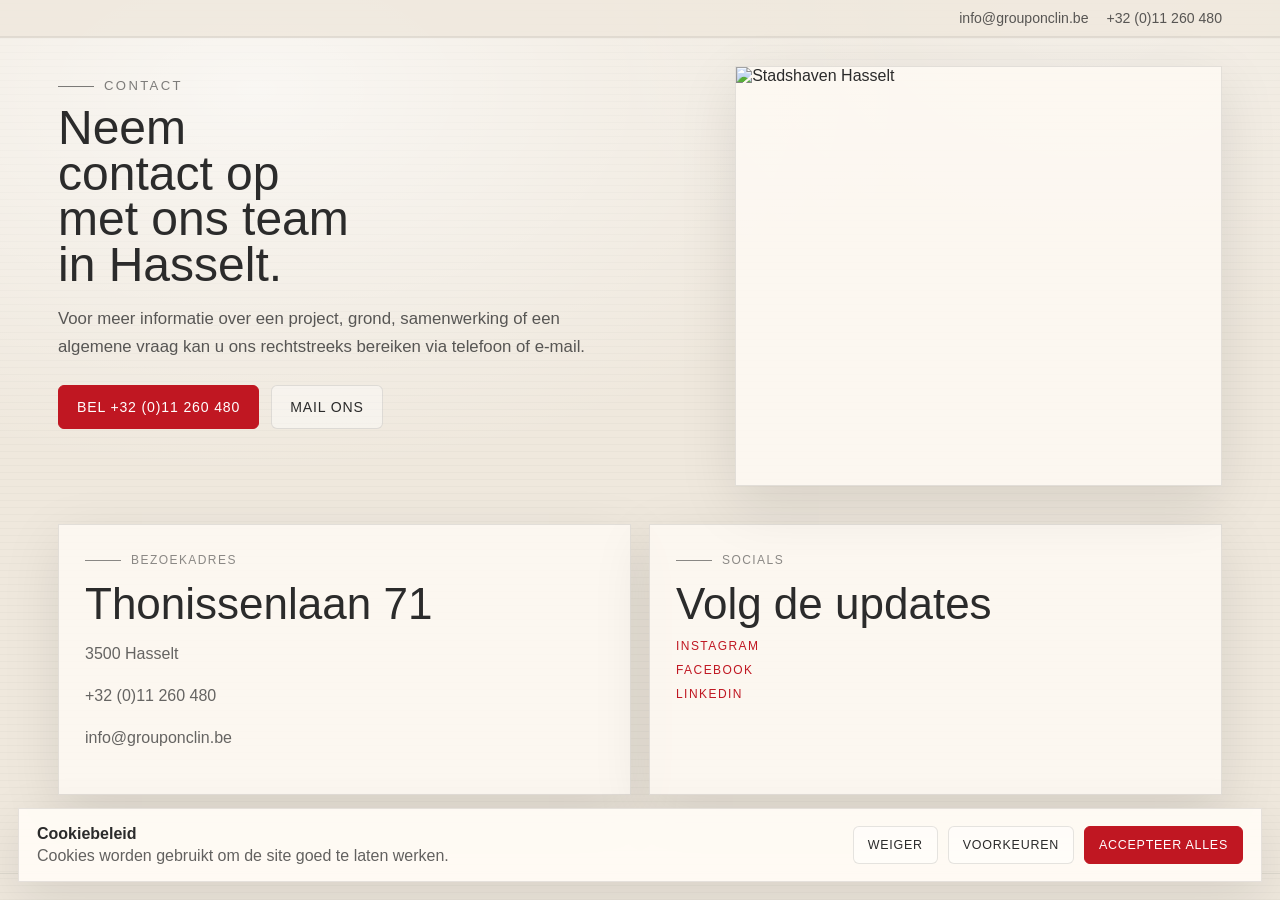
==== contact.html @ 8a29d57d "Rebuild Chateaux Real Estate site" ====
<!doctype html>
<html lang="nl-BE">
  <head>
    <meta charset="utf-8" />
    <meta name="viewport" content="width=device-width, initial-scale=1" />
    <title>Contact — CHATEAUX REAL ESTATE</title>
    <meta
      name="description"
      content="Contacteer Chateaux Real Estate voor meer informatie over projecten, grond of algemene vastgoedvragen."
    />
    <link rel="canonical" href="./contact.html" />
    <link rel="stylesheet" href="./styles.css" />
  </head>
  <body data-page="contact" data-active-nav="contact">
    <div class="announcement">
      <div class="container announcement__inner">
        <a href="mailto:info@grouponclin.be">info@grouponclin.be</a>
        <a href="tel:+3211260480">+32 (0)11 260 480</a>
      </div>
    </div>
    <header class="site-header" id="site-header"></header>
    <main class="site-main">
      <section class="page-hero">
        <div class="container page-hero__grid">
          <div class="page-hero__copy">
            <p class="eyebrow">Contact</p>
            <h1>Neem contact op met ons team in Hasselt.</h1>
            <p class="lead">
              Voor meer informatie over een project, grond, samenwerking of een
              algemene vraag kan u ons rechtstreeks bereiken via telefoon of e-mail.
            </p>
            <div class="button-row">
              <a class="btn btn--primary" href="tel:+3211260480">Bel +32 (0)11 260 480</a>
              <a class="btn btn--secondary" href="mailto:info@grouponclin.be">Mail ons</a>
            </div>
          </div>
          <div class="page-hero__panel panel">
            <img
              src="https://images.squarespace-cdn.com/content/v1/66a1eaeaa923c50bf4382099/636da066-40f8-4a35-ae62-55ac0c0d0e0d/Chateaux+real+estate+%289+van+86%29.jpg"
              alt="Stadshaven Hasselt"
            />
          </div>
        </div>
      </section>

      <section class="section">
        <div class="container contact-grid">
          <article class="contact-card">
            <p class="eyebrow">Bezoekadres</p>
            <h2>Thonissenlaan 71</h2>
            <p>3500 Hasselt</p>
            <p><a href="tel:+3211260480">+32 (0)11 260 480</a></p>
            <p><a href="mailto:info@grouponclin.be">info@grouponclin.be</a></p>
          </article>
          <article class="contact-card">
            <p class="eyebrow">Socials</p>
            <h2>Volg de updates</h2>
            <div class="social-list">
              <a href="https://www.instagram.com/grouponclin/" target="_blank" rel="noreferrer">Instagram</a>
              <a href="https://www.facebook.com/ChateauxRealEstate.Hasselt" target="_blank" rel="noreferrer">Facebook</a>
              <a href="https://www.linkedin.com/company/chateaux-real-estate/" target="_blank" rel="noreferrer">LinkedIn</a>
            </div>
          </article>
        </div>
      </section>
    </main>
    <footer class="site-footer" id="site-footer"></footer>
    <div class="cookie-banner" id="cookie-banner" hidden>
      <div class="cookie-banner__copy">
        <strong>Cookiebeleid</strong>
        <p>Cookies worden gebruikt om de site goed te laten werken.</p>
      </div>
      <div class="cookie-banner__actions">
        <button class="btn btn--secondary btn--small" type="button" data-cookie="decline">Weiger</button>
        <button class="btn btn--secondary btn--small" type="button" data-cookie="manage">Voorkeuren</button>
        <button class="btn btn--primary btn--small" type="button" data-cookie="accept">Accepteer alles</button>
      </div>
    </div>
    <script src="./script.js"></script>
  </body>
</html>
---- styles.css ----
:root {
  color-scheme: light;
  --bg: #efe8dd;
  --ink: #2b2b2b;
  --muted: #6a645b;
  --accent: #c01722;
  --accent-soft: rgba(192, 23, 34, 0.12);
  --surface: rgba(255, 251, 245, 0.82);
  --surface-strong: rgba(255, 255, 255, 0.92);
  --line: rgba(43, 43, 43, 0.12);
  --shadow: 0 18px 55px rgba(0, 0, 0, 0.1);
  --max: 1200px;
  --radius: 6px;
}

*,
*::before,
*::after {
  box-sizing: border-box;
}

html {
  scroll-behavior: smooth;
}

body {
  margin: 0;
  min-height: 100vh;
  color: var(--ink);
  background:
    radial-gradient(1200px 700px at 20% 10%, rgba(255, 255, 255, 0.65), transparent 55%),
    radial-gradient(900px 650px at 85% 0%, rgba(255, 255, 255, 0.35), transparent 55%),
    repeating-linear-gradient(
      0deg,
      rgba(0, 0, 0, 0.025) 0,
      rgba(0, 0, 0, 0.025) 1px,
      transparent 1px,
      transparent 7px
    ),
    var(--bg);
  font-family: "Helvetica Neue", Helvetica, Arial, sans-serif;
  overflow-x: hidden;
}

a {
  color: inherit;
  text-decoration: none;
}

img {
  display: block;
  width: 100%;
}

.container {
  max-width: var(--max);
  margin: 0 auto;
  padding-inline: 18px;
}

.announcement {
  border-bottom: 1px solid rgba(43, 43, 43, 0.08);
  background: rgba(239, 232, 221, 0.82);
}

.announcement__inner {
  display: flex;
  justify-content: flex-end;
  gap: 18px;
  padding: 10px 18px;
  font-size: 0.88rem;
  color: rgba(43, 43, 43, 0.78);
}

.site-header {
  position: relative;
  z-index: 10;
  border-bottom: 1px solid rgba(43, 43, 43, 0.08);
  background: rgba(239, 232, 221, 0.7);
  backdrop-filter: blur(10px);
}

.site-header__inner {
  display: flex;
  align-items: center;
  justify-content: space-between;
  gap: 24px;
  padding: 14px 18px;
}

.brand {
  display: inline-flex;
  align-items: center;
  gap: 14px;
}

.brand img {
  width: auto;
  height: 58px;
}

.brand__text {
  display: grid;
  line-height: 1.05;
}

.brand__text strong {
  font-size: 1rem;
  letter-spacing: 0.08em;
  text-transform: uppercase;
}

.brand__text span {
  margin-top: 3px;
  font-size: 0.82rem;
  color: var(--muted);
}

.nav {
  display: flex;
  align-items: center;
  gap: 24px;
}

.nav__link {
  position: relative;
  padding-bottom: 2px;
  text-transform: uppercase;
  letter-spacing: 0.08em;
  font-size: 0.82rem;
  color: rgba(43, 43, 43, 0.88);
}

.nav__link::after {
  content: "";
  position: absolute;
  left: 0;
  bottom: -2px;
  width: 100%;
  height: 1px;
  background: currentColor;
  transform: scaleX(0);
  transform-origin: left;
  transition: transform 180ms ease;
}

.nav__link:hover::after,
.nav__link:focus-visible::after,
.nav__link.is-active::after {
  transform: scaleX(1);
}

.header-actions {
  display: flex;
  align-items: center;
  gap: 12px;
}

.social-icons {
  display: flex;
  align-items: center;
  gap: 10px;
}

.social-icons a {
  width: 34px;
  height: 34px;
  display: grid;
  place-items: center;
  border: 1px solid var(--line);
  background: rgba(255, 255, 255, 0.4);
}

.menu-toggle {
  display: none;
  border: 1px solid var(--line);
  background: rgba(255, 255, 255, 0.4);
  padding: 10px 12px;
  cursor: pointer;
}

.menu-panel {
  display: none;
  border-top: 1px solid var(--line);
  background: rgba(239, 232, 221, 0.95);
}

.menu-panel.is-open {
  display: block;
}

.menu-panel__inner {
  display: grid;
  gap: 14px;
  padding: 18px;
}

.menu-panel__links {
  display: grid;
  gap: 14px;
}

.menu-panel__links a {
  text-transform: uppercase;
  letter-spacing: 0.08em;
  font-size: 0.85rem;
}

.site-main {
  padding-bottom: 34px;
}

.hero,
.page-hero,
.project-hero {
  padding: 28px 0 10px;
}

.hero__grid,
.page-hero__grid,
.project-hero__grid {
  display: grid;
  grid-template-columns: minmax(0, 1.2fr) minmax(320px, 0.9fr);
  gap: 28px;
  align-items: stretch;
}

.hero__copy,
.page-hero__copy,
.project-hero__copy {
  padding-top: 12px;
}

.eyebrow {
  margin: 0 0 12px;
  text-transform: uppercase;
  letter-spacing: 0.18em;
  font-size: 0.82rem;
  color: rgba(43, 43, 43, 0.6);
}

.eyebrow::before {
  content: "";
  display: inline-block;
  width: 36px;
  height: 1px;
  margin-right: 10px;
  vertical-align: middle;
  background: currentColor;
}

h1,
h2,
h3,
blockquote {
  margin: 0;
  font-weight: 400;
  line-height: 0.95;
}

h1 {
  max-width: 11ch;
  font-size: clamp(42px, 6vw, 48px);
}

h2 {
  font-size: clamp(28px, 3.6vw, 44px);
}

h3 {
  font-size: 26px;
}

.lead {
  max-width: 62ch;
  margin: 18px 0 0;
  font-size: 1.05rem;
  line-height: 1.65;
  color: rgba(43, 43, 43, 0.78);
}

.button-row {
  display: flex;
  flex-wrap: wrap;
  gap: 12px;
  margin-top: 24px;
}

.btn {
  display: inline-flex;
  align-items: center;
  justify-content: center;
  min-height: 44px;
  padding: 12px 18px;
  border: 1px solid transparent;
  border-radius: var(--radius);
  font-size: 0.88rem;
  letter-spacing: 0.06em;
  text-transform: uppercase;
  transition:
    transform 180ms ease,
    background 180ms ease,
    border-color 180ms ease,
    color 180ms ease;
  cursor: pointer;
}

.btn:hover,
.btn:focus-visible {
  transform: translateY(-1px);
}

.btn--primary {
  color: #fff;
  background: var(--accent);
  border-color: var(--accent);
}

.btn--secondary {
  color: var(--ink);
  background: rgba(255, 255, 255, 0.42);
  border-color: var(--line);
}

.btn--small {
  min-height: 38px;
  padding: 10px 14px;
  font-size: 0.78rem;
}

.hero__meta {
  display: grid;
  grid-template-columns: repeat(3, minmax(0, 1fr));
  gap: 14px;
  margin-top: 28px;
}

.hero__meta div,
.stat,
.info-card,
.text-card,
.quote-card,
.contact-card,
.detail-card,
.legal-article,
.cta-panel,
.panel {
  border: 1px solid var(--line);
  background: var(--surface);
  box-shadow: var(--shadow);
}

.hero__meta div {
  padding: 14px 16px;
}

.hero__meta span,
.stat span,
.project-meta span,
.social-list a,
.detail-card .eyebrow,
.contact-card .eyebrow,
.info-card .eyebrow,
.text-card .eyebrow,
.quote-card .eyebrow {
  display: block;
  text-transform: uppercase;
  letter-spacing: 0.12em;
  font-size: 0.75rem;
  color: rgba(43, 43, 43, 0.54);
}

.hero__meta strong {
  display: block;
  margin-top: 6px;
  font-weight: 400;
  line-height: 1.35;
}

.panel {
  position: relative;
  overflow: hidden;
  min-height: 420px;
}

.panel img {
  width: 100%;
  height: 100%;
  object-fit: cover;
}

.panel__badge {
  position: absolute;
  top: 16px;
  right: 16px;
  padding: 8px 12px;
  border: 1px solid rgba(43, 43, 43, 0.12);
  background: rgba(255, 255, 255, 0.82);
  text-transform: uppercase;
  letter-spacing: 0.12em;
  font-size: 0.75rem;
}

.panel__caption {
  position: absolute;
  left: 16px;
  right: 16px;
  bottom: 16px;
  padding: 16px 18px;
  border: 1px solid rgba(43, 43, 43, 0.12);
  background: rgba(239, 232, 221, 0.84);
}

.panel__caption strong {
  display: block;
  margin-bottom: 4px;
  font-size: 1rem;
}

.strip {
  margin-top: 18px;
}

.strip__grid {
  display: grid;
  grid-template-columns: repeat(3, minmax(0, 1fr));
  gap: 16px;
}

.stat {
  display: flex;
  align-items: center;
  justify-content: space-between;
  gap: 18px;
  padding: 18px 20px;
}

.stat strong {
  font-size: 2rem;
  font-weight: 400;
  color: var(--accent);
}

.section {
  padding: 28px 0;
}

.section__heading {
  display: flex;
  align-items: flex-end;
  justify-content: space-between;
  gap: 20px;
  margin-bottom: 18px;
}

.section__heading h2 {
  max-width: 14ch;
}

.text-link {
  color: var(--accent);
  text-transform: uppercase;
  letter-spacing: 0.1em;
  font-size: 0.8rem;
}

.card-grid,
.project-list {
  display: grid;
  grid-template-columns: repeat(3, minmax(0, 1fr));
  gap: 18px;
}

.project-card {
  display: block;
}

.project-card__media {
  position: relative;
  aspect-ratio: 3 / 2;
  overflow: hidden;
  background: rgba(255, 255, 255, 0.4);
}

.project-card__media img {
  width: 100%;
  height: 100%;
  object-fit: cover;
  transition: transform 250ms ease;
}

.project-card:hover .project-card__media img,
.project-card:focus-visible .project-card__media img {
  transform: scale(1.05);
}

.project-card__badge {
  position: absolute;
  top: 14px;
  right: 14px;
  padding: 7px 11px;
  border: 1px solid rgba(43, 43, 43, 0.14);
  background: rgba(255, 255, 255, 0.82);
  text-transform: uppercase;
  letter-spacing: 0.1em;
  font-size: 0.72rem;
}

.project-card__body {
  padding-top: 14px;
}

.project-card__body h3 {
  font-size: 1.45rem;
  margin-bottom: 6px;
}

.project-card__body p {
  margin: 0;
  color: rgba(43, 43, 43, 0.72);
  line-height: 1.55;
}

.cta-panel,
.info-card,
.text-card,
.quote-card,
.contact-card,
.detail-card,
.legal-article {
  padding: 26px;
}

.cta-panel {
  display: flex;
  align-items: flex-end;
  justify-content: space-between;
  gap: 24px;
}

.cta-panel__copy {
  max-width: 66ch;
}

.cta-panel__copy p {
  color: rgba(43, 43, 43, 0.72);
  line-height: 1.6;
}

.info-grid,
.text-grid,
.quote-grid,
.contact-grid,
.project-detail-grid {
  display: grid;
  grid-template-columns: repeat(2, minmax(0, 1fr));
  gap: 18px;
}

.text-grid {
  grid-template-columns: repeat(3, minmax(0, 1fr));
}

.info-card p,
.text-card p,
.quote-card p,
.contact-card p,
.detail-card p,
.legal-article p {
  line-height: 1.65;
  color: rgba(43, 43, 43, 0.72);
}

.quote-card blockquote {
  margin-top: 12px;
  font-size: clamp(1.6rem, 3vw, 2.4rem);
  line-height: 1.08;
}

.quote-card--image {
  padding: 0;
  overflow: hidden;
  min-height: 320px;
}

.quote-card--image img {
  width: 100%;
  height: 100%;
  object-fit: cover;
}

.social-list {
  display: grid;
  gap: 10px;
  margin-top: 14px;
}

.social-list a {
  color: var(--accent);
}

.page-hero--narrow .container {
  max-width: 900px;
}

.gallery-rail {
  display: grid;
  grid-auto-flow: column;
  grid-auto-columns: minmax(220px, 1fr);
  gap: 14px;
  overflow-x: auto;
  padding-bottom: 6px;
  scrollbar-width: thin;
}

.gallery-card {
  position: relative;
  min-height: 220px;
  overflow: hidden;
  border: 1px solid var(--line);
  background: rgba(255, 255, 255, 0.35);
}

.gallery-card img {
  width: 100%;
  height: 100%;
  object-fit: cover;
  transition: transform 250ms ease;
}

.gallery-card:hover img {
  transform: scale(1.05);
}

.gallery-card__label {
  position: absolute;
  left: 12px;
  bottom: 12px;
  padding: 6px 10px;
  background: rgba(255, 255, 255, 0.84);
  border: 1px solid rgba(43, 43, 43, 0.12);
  text-transform: uppercase;
  letter-spacing: 0.08em;
  font-size: 0.72rem;
}

.gallery-rail--detail {
  grid-auto-columns: minmax(260px, 1fr);
}

.project-meta {
  display: flex;
  flex-wrap: wrap;
  gap: 12px;
  margin-top: 18px;
}

.project-meta__item {
  border: 1px solid var(--line);
  background: rgba(255, 255, 255, 0.45);
  padding: 12px 14px;
  min-width: 150px;
}

.project-meta__item strong {
  display: block;
  margin-top: 6px;
  font-weight: 400;
}

.project-hero__panel {
  min-height: 400px;
}

.cookie-banner {
  position: fixed;
  left: 18px;
  right: 18px;
  bottom: 18px;
  z-index: 40;
  display: flex;
  align-items: center;
  justify-content: space-between;
  gap: 20px;
  padding: 16px 18px;
  border: 1px solid var(--line);
  background: rgba(255, 251, 245, 0.95);
  box-shadow: var(--shadow);
}

.cookie-banner__copy strong {
  display: block;
  margin-bottom: 4px;
}

.cookie-banner__copy p {
  margin: 0;
  color: rgba(43, 43, 43, 0.74);
}

.cookie-banner__actions {
  display: flex;
  flex-wrap: wrap;
  gap: 10px;
}

.site-footer {
  margin-top: 16px;
  border-top: 1px solid rgba(43, 43, 43, 0.08);
  background: rgba(239, 232, 221, 0.78);
}

.site-footer__inner {
  display: grid;
  grid-template-columns: repeat(4, minmax(0, 1fr));
  gap: 18px;
  padding: 28px 18px;
}

.site-footer__column strong {
  display: block;
  margin-bottom: 10px;
  text-transform: uppercase;
  letter-spacing: 0.08em;
  font-size: 0.8rem;
}

.site-footer__column a,
.site-footer__column p {
  display: block;
  margin: 0 0 8px;
  color: rgba(43, 43, 43, 0.78);
  line-height: 1.6;
}

.site-footer__bottom {
  padding: 0 18px 24px;
  color: rgba(43, 43, 43, 0.62);
  font-size: 0.88rem;
}

.legal-article h2 {
  margin-top: 20px;
  margin-bottom: 8px;
  font-size: 1.35rem;
  line-height: 1.15;
}

.legal-article p {
  max-width: 75ch;
}

@media (max-width: 1080px) {
  .hero__grid,
  .page-hero__grid,
  .project-hero__grid {
    grid-template-columns: 1fr;
  }

  .card-grid,
  .project-list,
  .text-grid,
  .info-grid,
  .quote-grid,
  .contact-grid,
  .project-detail-grid,
  .site-footer__inner,
  .strip__grid,
  .hero__meta {
    grid-template-columns: 1fr 1fr;
  }

  .cta-panel {
    flex-direction: column;
    align-items: flex-start;
  }
}

@media (max-width: 760px) {
  .announcement__inner {
    justify-content: flex-start;
    flex-wrap: wrap;
  }

  .nav,
  .header-actions .social-icons,
  .header-actions .btn {
    display: none;
  }

  .menu-toggle {
    display: inline-flex;
  }

  .site-header__inner {
    align-items: center;
  }

  .hero__meta,
  .strip__grid,
  .card-grid,
  .project-list,
  .text-grid,
  .info-grid,
  .quote-grid,
  .contact-grid,
  .project-detail-grid,
  .site-footer__inner {
    grid-template-columns: 1fr;
  }

  .section__heading {
    align-items: flex-start;
    flex-direction: column;
  }

  .cookie-banner {
    left: 12px;
    right: 12px;
    bottom: 12px;
    flex-direction: column;
    align-items: flex-start;
  }
}
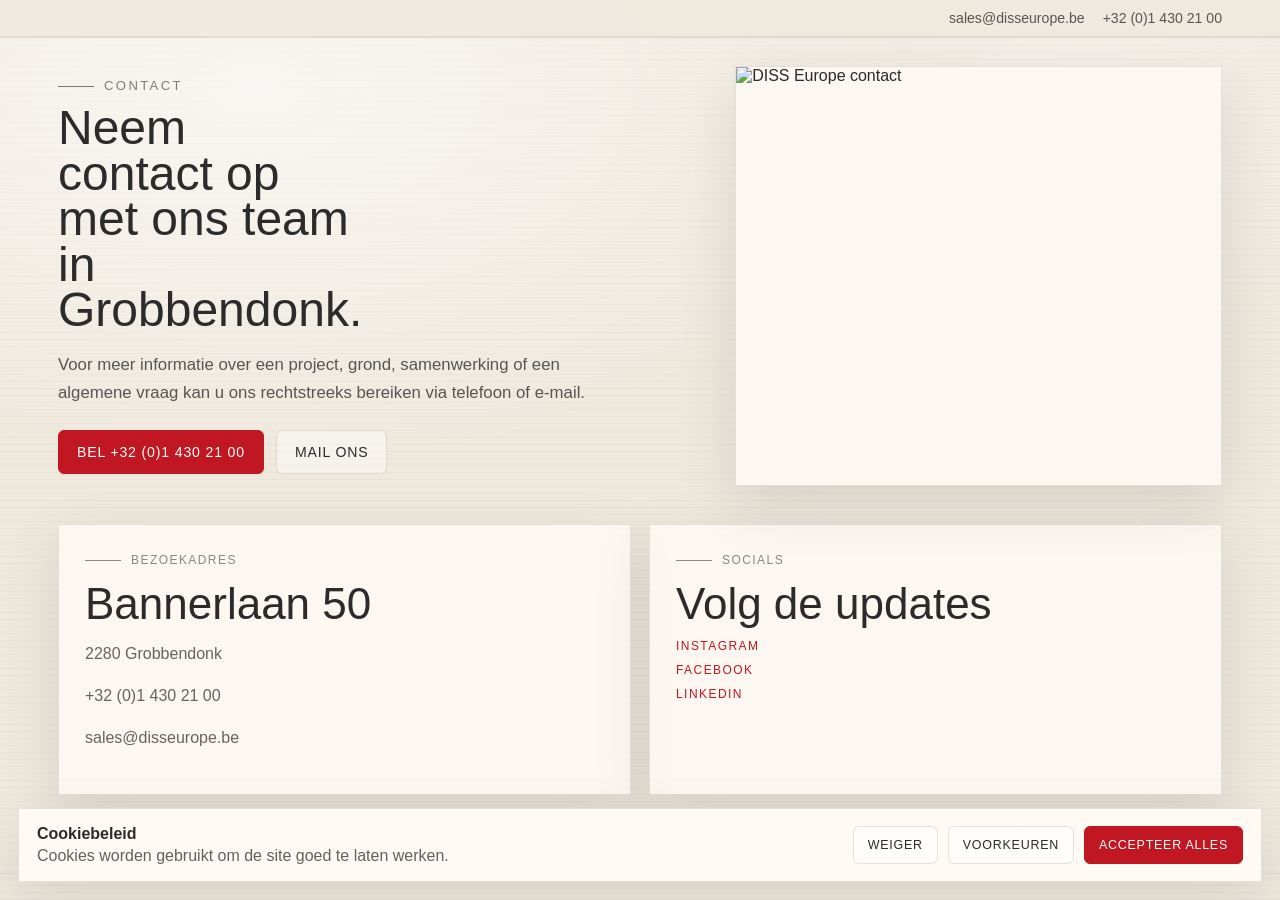
==== commit 55825049: "Update contact details" ====
--- a/contact.html
+++ b/contact.html
@@ -14,8 +14,8 @@
   <body data-page="contact" data-active-nav="contact">
     <div class="announcement">
       <div class="container announcement__inner">
-        <a href="mailto:info@grouponclin.be">info@grouponclin.be</a>
-        <a href="tel:+3211260480">+32 (0)11 260 480</a>
+        <a href="mailto:sales@disseurope.be">sales@disseurope.be</a>
+        <a href="tel:+3214302100">+32 (0)1 430 21 00</a>
       </div>
     </div>
     <header class="site-header" id="site-header"></header>
@@ -24,20 +24,20 @@
         <div class="container page-hero__grid">
           <div class="page-hero__copy">
             <p class="eyebrow">Contact</p>
-            <h1>Neem contact op met ons team in Hasselt.</h1>
+            <h1>Neem contact op met ons team in Grobbendonk.</h1>
             <p class="lead">
               Voor meer informatie over een project, grond, samenwerking of een
               algemene vraag kan u ons rechtstreeks bereiken via telefoon of e-mail.
             </p>
             <div class="button-row">
-              <a class="btn btn--primary" href="tel:+3211260480">Bel +32 (0)11 260 480</a>
-              <a class="btn btn--secondary" href="mailto:info@grouponclin.be">Mail ons</a>
+              <a class="btn btn--primary" href="tel:+3214302100">Bel +32 (0)1 430 21 00</a>
+              <a class="btn btn--secondary" href="mailto:sales@disseurope.be">Mail ons</a>
             </div>
           </div>
           <div class="page-hero__panel panel">
             <img
               src="https://images.squarespace-cdn.com/content/v1/66a1eaeaa923c50bf4382099/636da066-40f8-4a35-ae62-55ac0c0d0e0d/Chateaux+real+estate+%289+van+86%29.jpg"
-              alt="Stadshaven Hasselt"
+              alt="DISS Europe contact"
             />
           </div>
         </div>
@@ -47,10 +47,10 @@
         <div class="container contact-grid">
           <article class="contact-card">
             <p class="eyebrow">Bezoekadres</p>
-            <h2>Thonissenlaan 71</h2>
-            <p>3500 Hasselt</p>
-            <p><a href="tel:+3211260480">+32 (0)11 260 480</a></p>
-            <p><a href="mailto:info@grouponclin.be">info@grouponclin.be</a></p>
+            <h2>Bannerlaan 50</h2>
+            <p>2280 Grobbendonk</p>
+            <p><a href="tel:+3214302100">+32 (0)1 430 21 00</a></p>
+            <p><a href="mailto:sales@disseurope.be">sales@disseurope.be</a></p>
           </article>
           <article class="contact-card">
             <p class="eyebrow">Socials</p>
@@ -79,4 +79,3 @@
     <script src="./script.js"></script>
   </body>
 </html>
-
--- a/styles.css
+++ b/styles.css
@@ -750,6 +750,235 @@
   max-width: 75ch;
 }
 
+.admin-page {
+  padding-bottom: 42px;
+}
+
+.admin-hero {
+  padding: 28px 0 18px;
+}
+
+.admin-hero__grid {
+  display: grid;
+  grid-template-columns: minmax(0, 1.3fr) minmax(320px, 0.7fr);
+  gap: 24px;
+  align-items: start;
+}
+
+.admin-auth,
+.admin-panel {
+  border: 1px solid var(--line);
+  background: var(--surface-strong);
+  box-shadow: var(--shadow);
+}
+
+.admin-auth {
+  padding: 24px;
+}
+
+.admin-auth h2 {
+  margin-bottom: 8px;
+  font-size: clamp(28px, 3vw, 36px);
+}
+
+.admin-auth p {
+  color: rgba(43, 43, 43, 0.74);
+}
+
+.admin-auth__form {
+  display: grid;
+  gap: 14px;
+  margin-top: 18px;
+}
+
+.admin-auth__form label,
+.admin-editor__form label,
+.admin-select {
+  display: grid;
+  gap: 8px;
+  font-size: 0.9rem;
+  color: rgba(43, 43, 43, 0.82);
+}
+
+.admin-auth__form input,
+.admin-editor__form input,
+.admin-editor__form textarea,
+.admin-select select {
+  width: 100%;
+  border: 1px solid var(--line);
+  background: rgba(255, 255, 255, 0.74);
+  padding: 12px 14px;
+  color: var(--ink);
+  font: inherit;
+  border-radius: var(--radius);
+}
+
+.admin-message {
+  min-height: 1.25em;
+  color: var(--accent);
+}
+
+.admin-layout {
+  display: grid;
+  grid-template-columns: minmax(240px, 300px) minmax(0, 1fr);
+  gap: 20px;
+  align-items: start;
+}
+
+.admin-sidebar {
+  display: grid;
+  gap: 18px;
+  position: sticky;
+  top: 18px;
+}
+
+.admin-content {
+  display: grid;
+  gap: 18px;
+}
+
+.admin-panel {
+  padding: 22px;
+}
+
+.admin-links {
+  display: grid;
+  gap: 10px;
+  margin-top: 12px;
+}
+
+.admin-links a {
+  color: var(--accent);
+  text-transform: uppercase;
+  letter-spacing: 0.08em;
+  font-size: 0.8rem;
+}
+
+.admin-kpi-grid {
+  display: grid;
+  gap: 12px;
+}
+
+.admin-kpi {
+  display: grid;
+  gap: 4px;
+  padding: 14px 16px;
+  border: 1px solid var(--line);
+  background: rgba(239, 232, 221, 0.4);
+}
+
+.admin-kpi span,
+.admin-select,
+.admin-muted {
+  text-transform: uppercase;
+  letter-spacing: 0.08em;
+  font-size: 0.74rem;
+}
+
+.admin-kpi strong {
+  font-size: 2rem;
+  font-weight: 400;
+}
+
+.admin-kpi small,
+.admin-muted {
+  color: rgba(43, 43, 43, 0.62);
+}
+
+.table-wrap {
+  overflow-x: auto;
+}
+
+.admin-table {
+  width: 100%;
+  border-collapse: collapse;
+}
+
+.admin-table th,
+.admin-table td {
+  padding: 14px 10px;
+  text-align: left;
+  border-bottom: 1px solid rgba(43, 43, 43, 0.1);
+  vertical-align: top;
+}
+
+.admin-table th {
+  text-transform: uppercase;
+  letter-spacing: 0.08em;
+  font-size: 0.75rem;
+  color: rgba(43, 43, 43, 0.58);
+}
+
+.status-pill {
+  display: inline-flex;
+  align-items: center;
+  padding: 6px 10px;
+  border: 1px solid rgba(43, 43, 43, 0.12);
+  background: rgba(255, 255, 255, 0.78);
+  text-transform: uppercase;
+  letter-spacing: 0.08em;
+  font-size: 0.72rem;
+}
+
+.admin-editor__top {
+  display: flex;
+  flex-wrap: wrap;
+  align-items: end;
+  justify-content: space-between;
+  gap: 14px;
+  margin-bottom: 16px;
+}
+
+.admin-editor__form {
+  display: grid;
+  grid-template-columns: repeat(2, minmax(0, 1fr));
+  gap: 14px;
+}
+
+.admin-editor__form textarea {
+  resize: vertical;
+  min-height: 112px;
+}
+
+.admin-span-2 {
+  grid-column: span 2;
+}
+
+.admin-inquiry-grid {
+  display: grid;
+  grid-template-columns: repeat(3, minmax(0, 1fr));
+  gap: 14px;
+}
+
+.admin-inquiry {
+  display: grid;
+  gap: 10px;
+  padding: 18px;
+  border: 1px solid var(--line);
+  background: rgba(255, 255, 255, 0.66);
+}
+
+.admin-inquiry__head,
+.admin-inquiry__foot {
+  display: flex;
+  align-items: center;
+  justify-content: space-between;
+  gap: 14px;
+}
+
+.admin-inquiry__head p,
+.admin-inquiry__foot time,
+.admin-inquiry__project {
+  margin: 0;
+  color: rgba(43, 43, 43, 0.68);
+}
+
+.admin-inquiry__project {
+  text-transform: uppercase;
+  letter-spacing: 0.08em;
+  font-size: 0.76rem;
+}
+
 @media (max-width: 1080px) {
   .hero__grid,
   .page-hero__grid,
@@ -774,6 +1003,12 @@
     flex-direction: column;
     align-items: flex-start;
   }
+
+  .admin-hero__grid,
+  .admin-layout,
+  .admin-inquiry-grid {
+    grid-template-columns: 1fr;
+  }
 }
 
 @media (max-width: 760px) {
@@ -821,5 +1056,16 @@
     flex-direction: column;
     align-items: flex-start;
   }
-}
-
+
+  .admin-editor__form {
+    grid-template-columns: 1fr;
+  }
+
+  .admin-span-2 {
+    grid-column: span 1;
+  }
+
+  .admin-sidebar {
+    position: static;
+  }
+}
